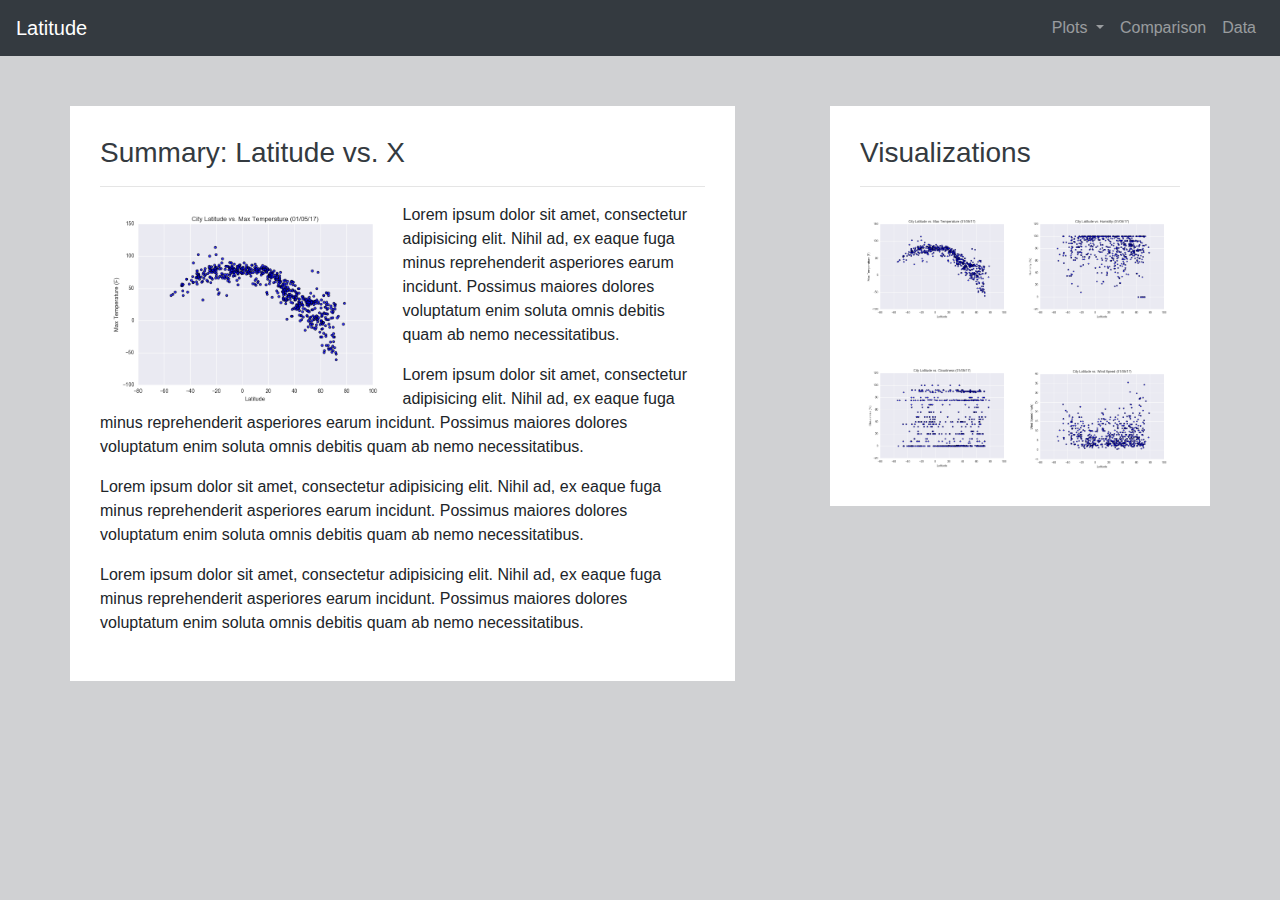
==== index.html @ f065cee0 "moved some files" ====
<!-- This is the landing page -->

<!DOCTYPE html>
<html lang="en">

<head>
    <meta charset="UTF-8">
    <title>Bootstrap Visualization Dashabord</title>
    <link rel="stylesheet" href="https://stackpath.bootstrapcdn.com/bootstrap/4.4.1/css/bootstrap.min.css" integrity="sha384-Vkoo8x4CGsO3+Hhxv8T/Q5PaXtkKtu6ug5TOeNV6gBiFeWPGFN9MuhOf23Q9Ifjh" crossorigin="anonymous">
    <link rel="stylesheet" href="style.css">
</head>

<body>

    <!-- Navigation bar code along with the drop down menu -->

    <nav class="navbar navbar-expand navbar-dark bg-dark">
        <div class="mx-auto order-0">
            <a class="navbar-brand mx-auto" href="index.html">Latitude</a>
            <button class="navbar-toggler" type="button" data-toggle="collapse" data-target=".dual-collapse2">
                <span class="navbar-toggler-icon"></span>
            </button>
        </div>
        <div class="navbar-collapse collapse w-100 order-3 dual-collapse2">
            <ul class="navbar-nav ml-auto">
                <li class="nav-item dropdown">
                    <a class="nav-link dropdown-toggle" href="#" id="navbarDropdown" role="button" data-toggle="dropdown" aria-haspopup="true" aria-expanded="false">
                      Plots
                    </a>
                    
                    <div class="dropdown-menu" aria-labelledby="navbarDropdown">
                      <a class="dropdown-item" href="#">Action</a>
                      <a class="dropdown-item" href="#">Another action</a>
                      <a class="dropdown-item" href="#">Something else here</a>
                    </div>                    
                </li>
                <li class="nav-item">
                    <a class="nav-link" href="comparison.html">Comparison</a>
                </li>
                <li class="nav-item">
                    <a class="nav-link" href="data.html">Data</a>
                </li>
            </ul>
        </div>
    </nav>

    <!-- Navigation bar code ends here -->

    <!-- Main content starts here -->
    <!-- Code for the summary text of the project -->

    <div class="container">
        <div class="row">
            <div id="main_text" class="col-xs-12 col-sm-12 col-md-7">
                <h3 class="card-title">Summary: Latitude vs. X</h3>
                <hr>
                <img src="./Resources/Assets/Images/Fig1.png" align="left" width="50%">
                <p>Lorem ipsum dolor sit amet, consectetur adipisicing elit. Nihil ad, ex eaque fuga minus reprehenderit asperiores earum incidunt. Possimus maiores dolores voluptatum enim soluta omnis debitis quam ab nemo necessitatibus.</p>
                <p>Lorem ipsum dolor sit amet, consectetur adipisicing elit. Nihil ad, ex eaque fuga minus reprehenderit asperiores earum incidunt. Possimus maiores dolores voluptatum enim soluta omnis debitis quam ab nemo necessitatibus.</p>
                <p>Lorem ipsum dolor sit amet, consectetur adipisicing elit. Nihil ad, ex eaque fuga minus reprehenderit asperiores earum incidunt. Possimus maiores dolores voluptatum enim soluta omnis debitis quam ab nemo necessitatibus.</p>
                <p>Lorem ipsum dolor sit amet, consectetur adipisicing elit. Nihil ad, ex eaque fuga minus reprehenderit asperiores earum incidunt. Possimus maiores dolores voluptatum enim soluta omnis debitis quam ab nemo necessitatibus.</p>
            </div>

            <div class="col-xs-12 col-sm-12 col-md-1"></div>

            <!-- Code for the visualization images -->

            <div id="side_box" class="col-xs-12 col-sm-12 col-md-4">
                <div class="box">
                    <h3 class="card-title">Visualizations</h3>
                    <hr>

                    <a href = "max_temp.html"><img id = "max_temp" src="./Resources/Assets/Images/Fig1.png" align="left" width="50%" style="margin-top: 10px; margin-bottom: 29px"></a>
                    <a href = "humidity.html"><img id = "humidity" src="./Resources/Assets/Images/Fig2.png" href = "#" align="right" width="50%" style="margin-top: 10px; margin-bottom: 30px"></a>
                    <a href = "cloudiness.html"><img id = "cloudiness" src="./Resources/Assets/Images/Fig3.png" href = "#" align="left" width="50%" style="margin-top: 10px; margin-bottom: 30px"></a>
                    <a href = "wind_speed.html"><img id = "wind_speed" src="./Resources/Assets/Images/Fig4.png" href = "#" align="right" width="50%" style="margin-top: 10px; margin-bottom: 30px"></a>
                </div>
            </div>
        </div>
    </div>    
</body>

</html>
---- style.css ----
body {
    background-color: #343a403b;
}

.container h3 {
    color: #343a40;
}

.row {
    align-self;
}

#main_text {
    margin-top: 50px;
    margin-bottom: 50px;
    padding: 30px;
    background-color: white;
}

#side_box {
    margin-top: 50px;
    padding: 30px;
    background-color: white;
    height: 400px;
}

.box a img:hover {
    border-style: solid; border-color:darkslategray;
}

.target {
    border-style: solid; border-color:darkslategray;
}

@media (max-width: 767px) {
    .box img {
        width: 25%;
    }

    #side_box {
        height: 200px;
    }

    .row {
        margin-bottom: 50px;
    }
}
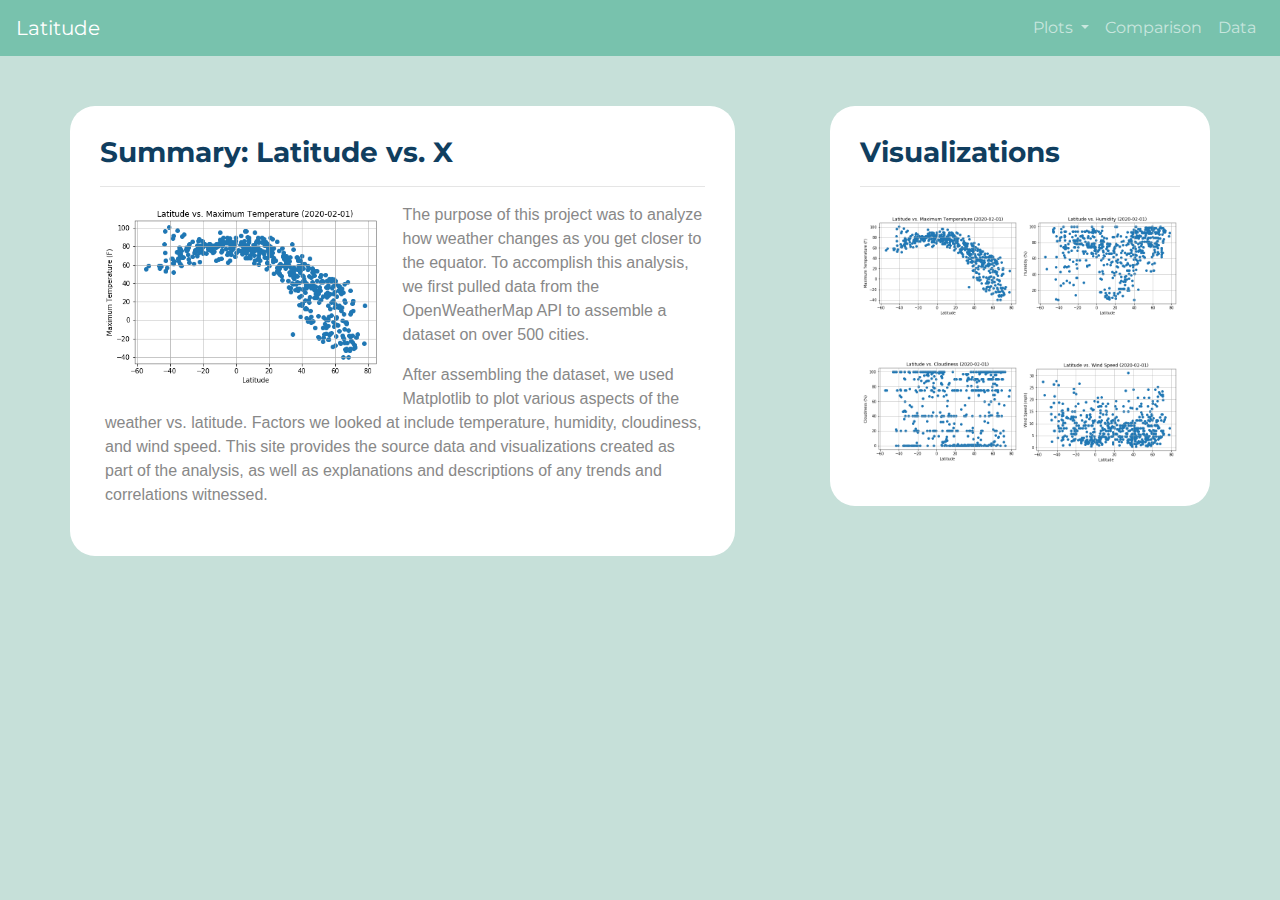
==== commit 5f9ff2e5: "uploading final code" ====
--- a/index.html
+++ b/index.html
@@ -5,8 +5,15 @@
 
 <head>
     <meta charset="UTF-8">
-    <title>Bootstrap Visualization Dashabord</title>
-    <link rel="stylesheet" href="https://stackpath.bootstrapcdn.com/bootstrap/4.4.1/css/bootstrap.min.css" integrity="sha384-Vkoo8x4CGsO3+Hhxv8T/Q5PaXtkKtu6ug5TOeNV6gBiFeWPGFN9MuhOf23Q9Ifjh" crossorigin="anonymous">
+    <meta http-equiv="X-UA-Compatible" content="ie=edge">
+    <meta name="viewport" content="width=device-width">
+    <title>Homepage Visualization Dashboard</title>
+    <!-- <link rel="stylesheet" href="https://stackpath.bootstrapcdn.com/bootstrap/4.4.1/css/bootstrap.min.css" integrity="sha384-Vkoo8x4CGsO3+Hhxv8T/Q5PaXtkKtu6ug5TOeNV6gBiFeWPGFN9MuhOf23Q9Ifjh" crossorigin="anonymous"> -->
+    
+    <script src="https://code.jquery.com/jquery-3.4.1.slim.min.js" integrity="sha384-J6qa4849blE2+poT4WnyKhv5vZF5SrPo0iEjwBvKU7imGFAV0wwj1yYfoRSJoZ+n" crossorigin="anonymous"></script>
+    <script src="https://cdn.jsdelivr.net/npm/popper.js@1.16.0/dist/umd/popper.min.js" integrity="sha384-Q6E9RHvbIyZFJoft+2mJbHaEWldlvI9IOYy5n3zV9zzTtmI3UksdQRVvoxMfooAo" crossorigin="anonymous"></script>
+    <script src="https://stackpath.bootstrapcdn.com/bootstrap/4.4.1/js/bootstrap.min.js" integrity="sha384-wfSDF2E50Y2D1uUdj0O3uMBJnjuUD4Ih7YwaYd1iqfktj0Uod8GCExl3Og8ifwB6" crossorigin="anonymous"></script>
+    <link rel="stylesheet" href="bootstrap.min.css">
     <link rel="stylesheet" href="style.css">
 </head>
 
@@ -14,7 +21,7 @@
 
     <!-- Navigation bar code along with the drop down menu -->
 
-    <nav class="navbar navbar-expand navbar-dark bg-dark">
+    <nav class="navbar navbar-expand-lg navbar-dark bg-primary">
         <div class="mx-auto order-0">
             <a class="navbar-brand mx-auto" href="index.html">Latitude</a>
             <button class="navbar-toggler" type="button" data-toggle="collapse" data-target=".dual-collapse2">
@@ -25,14 +32,14 @@
             <ul class="navbar-nav ml-auto">
                 <li class="nav-item dropdown">
                     <a class="nav-link dropdown-toggle" href="#" id="navbarDropdown" role="button" data-toggle="dropdown" aria-haspopup="true" aria-expanded="false">
-                      Plots
-                    </a>
-                    
-                    <div class="dropdown-menu" aria-labelledby="navbarDropdown">
-                      <a class="dropdown-item" href="#">Action</a>
-                      <a class="dropdown-item" href="#">Another action</a>
-                      <a class="dropdown-item" href="#">Something else here</a>
-                    </div>                    
+                        Plots
+                      </a>
+                      <div class="dropdown-menu" aria-labelledby="navbarDropdown">
+                        <a class="dropdown-item" href="max_temp.html">Maximum Temperature</a>
+                        <a class="dropdown-item" href="humidity.html">Humidity</a>
+                        <a class="dropdown-item" href="cloudiness.html">Cloudiness</a>
+                        <a class="dropdown-item" href="wind_speed.html">Wind Speed</a>
+                      </div>
                 </li>
                 <li class="nav-item">
                     <a class="nav-link" href="comparison.html">Comparison</a>
@@ -54,11 +61,17 @@
             <div id="main_text" class="col-xs-12 col-sm-12 col-md-7">
                 <h3 class="card-title">Summary: Latitude vs. X</h3>
                 <hr>
-                <img src="./Resources/Assets/Images/Fig1.png" align="left" width="50%">
-                <p>Lorem ipsum dolor sit amet, consectetur adipisicing elit. Nihil ad, ex eaque fuga minus reprehenderit asperiores earum incidunt. Possimus maiores dolores voluptatum enim soluta omnis debitis quam ab nemo necessitatibus.</p>
-                <p>Lorem ipsum dolor sit amet, consectetur adipisicing elit. Nihil ad, ex eaque fuga minus reprehenderit asperiores earum incidunt. Possimus maiores dolores voluptatum enim soluta omnis debitis quam ab nemo necessitatibus.</p>
-                <p>Lorem ipsum dolor sit amet, consectetur adipisicing elit. Nihil ad, ex eaque fuga minus reprehenderit asperiores earum incidunt. Possimus maiores dolores voluptatum enim soluta omnis debitis quam ab nemo necessitatibus.</p>
-                <p>Lorem ipsum dolor sit amet, consectetur adipisicing elit. Nihil ad, ex eaque fuga minus reprehenderit asperiores earum incidunt. Possimus maiores dolores voluptatum enim soluta omnis debitis quam ab nemo necessitatibus.</p>
+                <img src="./Resources/Assets/Images/Fig1.png" align="left" width="50%" style="padding-right: 20px">
+                <p>The purpose of this project was to analyze how weather changes as you get closer
+                     to the equator. To accomplish this analysis, we first pulled data from the 
+                     OpenWeatherMap API to assemble a dataset on over 500 cities.
+                </p>
+                <p>After assembling the dataset, we used Matplotlib to plot various aspects
+                     of the weather vs. latitude. Factors we looked at include temperature, 
+                     humidity, cloudiness, and wind speed. This site provides the source data 
+                     and visualizations created as part of the analysis, as well as explanations 
+                     and descriptions of any trends and correlations witnessed.
+                </p>
             </div>
 
             <div class="col-xs-12 col-sm-12 col-md-1"></div>
@@ -69,11 +82,10 @@
                 <div class="box">
                     <h3 class="card-title">Visualizations</h3>
                     <hr>
-
-                    <a href = "max_temp.html"><img id = "max_temp" src="./Resources/Assets/Images/Fig1.png" align="left" width="50%" style="margin-top: 10px; margin-bottom: 29px"></a>
-                    <a href = "humidity.html"><img id = "humidity" src="./Resources/Assets/Images/Fig2.png" href = "#" align="right" width="50%" style="margin-top: 10px; margin-bottom: 30px"></a>
-                    <a href = "cloudiness.html"><img id = "cloudiness" src="./Resources/Assets/Images/Fig3.png" href = "#" align="left" width="50%" style="margin-top: 10px; margin-bottom: 30px"></a>
-                    <a href = "wind_speed.html"><img id = "wind_speed" src="./Resources/Assets/Images/Fig4.png" href = "#" align="right" width="50%" style="margin-top: 10px; margin-bottom: 30px"></a>
+                    <a href = "max_temp.html"><img id = "max_temp" src="./Resources/Assets/Images/Fig1.png" align="left" width="50%" style="margin-top: 10px; margin-bottom: 29px" title="Maximum Temperature"/></a>
+                    <a href = "humidity.html"><img id = "humidity" src="./Resources/Assets/Images/Fig2.png" href = "#" align="right" width="50%" style="margin-top: 10px; margin-bottom: 30px" title="Humidity"/></a>  
+                    <a href = "cloudiness.html"><img id = "cloudiness" src="./Resources/Assets/Images/Fig3.png" href = "#" align="left" width="50%" style="margin-top: 10px; margin-bottom: 30px" title="Cloudiness"/></a>
+                    <a href = "wind_speed.html"><img id = "wind_speed" src="./Resources/Assets/Images/Fig4.png" href = "#" align="right" width="50%" style="margin-top: 10px; margin-bottom: 30px" title="Wind Speed"/></a>
                 </div>
             </div>
         </div>
--- a/style.css
+++ b/style.css
@@ -1,35 +1,103 @@
 body {
-    background-color: #343a403b;
+    background-color: #c6e0d9;
+}
+
+.container {
+    max-width: vmax;
+    min-width: vmin;
+    margin-bottom: 50px;
 }
 
 .container h3 {
-    color: #343a40;
+    color: #103e5f;
+    font-weight: bold;
 }
 
-.row {
-    align-self;
+.container h2 {
+    color: #103e5f;
+    font-weight: bold;
+}
+
+.container3 .row {
+    margin-top: 30px;
+    margin-left: 20px;
+    margin-right: 20px;
+}
+
+.container3 .row h4 {
+    text-align: center;
+    font-weight: bold;
+    color: #103e5f;
+}
+
+.dropdown-menu {
+    background-color: #343a40;
+    border-style: none;
+}
+
+.dropdown-item {
+    color: white;
+}
+
+table {
+    margin-top: 2em;
 }
 
 #main_text {
     margin-top: 50px;
-    margin-bottom: 50px;
     padding: 30px;
     background-color: white;
+    border-radius: 25px;
+}
+
+#comparison {
+    margin-top: 50px;
+    padding: 30px;
+    background-color: white;
+    border-radius: 25px;
+}
+
+p {
+    margin-left: 5px;
 }
 
 #side_box {
     margin-top: 50px;
+    margin-bottom: 50px;
     padding: 30px;
     background-color: white;
     height: 400px;
+    border-radius: 25px;
 }
 
 .box a img:hover {
-    border-style: solid; border-color:darkslategray;
+    border-style: solid;
+    border-width: 1px;
+    border-color: #343a403b;
 }
 
 .target {
-    border-style: solid; border-color:darkslategray;
+    border-style: solid;
+    border-color:#343a40;
+}
+
+
+@media (max-width: 991px) {
+    #side_box {
+        height: 350px;
+    }
+
+    #main_text {
+        margin-top: 50px;
+        padding: 30px;
+        background-color: white;
+    }
+    
+    #comparison {
+        margin-top: 50px;
+        padding: 20px;
+        background-color: white;
+    }
 }
 
 @media (max-width: 767px) {
@@ -38,10 +106,22 @@
     }
 
     #side_box {
-        height: 200px;
+        height: 230px;
     }
 
     .row {
         margin-bottom: 50px;
     }
+
+    #main_text {
+        margin-top: 50px;
+        padding: 30px;
+        background-color: white;
+    }
+    
+    #comparison {
+        margin-top: 50px;
+        padding: 30px;
+        background-color: white;
+    }    
 }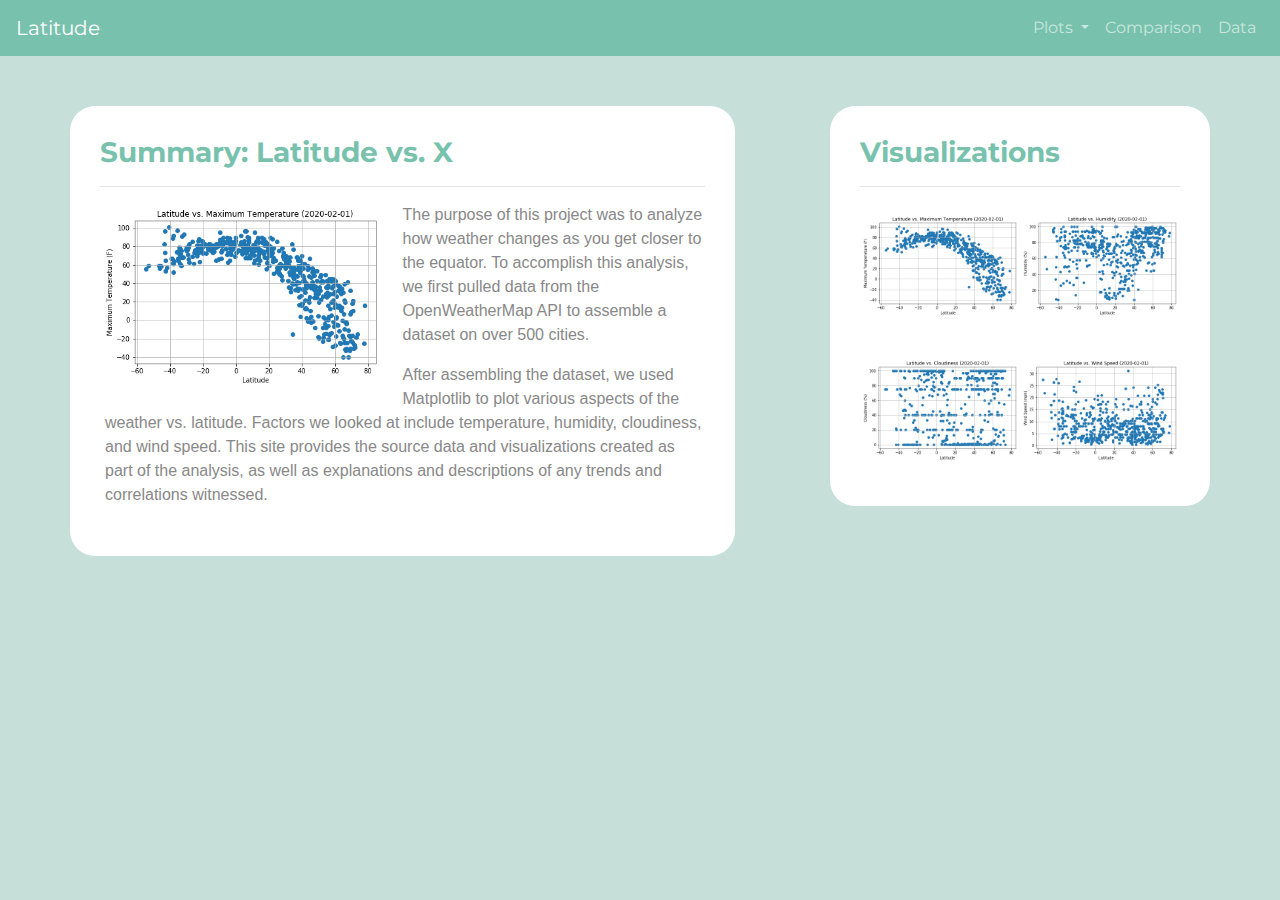
==== commit 36fa1aaf: "updated some codes" ====
--- a/index.html
+++ b/index.html
@@ -8,7 +8,6 @@
     <meta http-equiv="X-UA-Compatible" content="ie=edge">
     <meta name="viewport" content="width=device-width">
     <title>Homepage Visualization Dashboard</title>
-    <!-- <link rel="stylesheet" href="https://stackpath.bootstrapcdn.com/bootstrap/4.4.1/css/bootstrap.min.css" integrity="sha384-Vkoo8x4CGsO3+Hhxv8T/Q5PaXtkKtu6ug5TOeNV6gBiFeWPGFN9MuhOf23Q9Ifjh" crossorigin="anonymous"> -->
     
     <script src="https://code.jquery.com/jquery-3.4.1.slim.min.js" integrity="sha384-J6qa4849blE2+poT4WnyKhv5vZF5SrPo0iEjwBvKU7imGFAV0wwj1yYfoRSJoZ+n" crossorigin="anonymous"></script>
     <script src="https://cdn.jsdelivr.net/npm/popper.js@1.16.0/dist/umd/popper.min.js" integrity="sha384-Q6E9RHvbIyZFJoft+2mJbHaEWldlvI9IOYy5n3zV9zzTtmI3UksdQRVvoxMfooAo" crossorigin="anonymous"></script>
@@ -82,10 +81,10 @@
                 <div class="box">
                     <h3 class="card-title">Visualizations</h3>
                     <hr>
-                    <a href = "max_temp.html"><img id = "max_temp" src="./Resources/Assets/Images/Fig1.png" align="left" width="50%" style="margin-top: 10px; margin-bottom: 29px" title="Maximum Temperature"/></a>
+                    <a href = "max_temp.html"><img id = "max_temp" src="./Resources/Assets/Images/Fig1.png" align="left" width="50%" style="margin-top: 10px; margin-bottom: 28px" title="Maximum Temperature"/></a>
                     <a href = "humidity.html"><img id = "humidity" src="./Resources/Assets/Images/Fig2.png" href = "#" align="right" width="50%" style="margin-top: 10px; margin-bottom: 30px" title="Humidity"/></a>  
                     <a href = "cloudiness.html"><img id = "cloudiness" src="./Resources/Assets/Images/Fig3.png" href = "#" align="left" width="50%" style="margin-top: 10px; margin-bottom: 30px" title="Cloudiness"/></a>
-                    <a href = "wind_speed.html"><img id = "wind_speed" src="./Resources/Assets/Images/Fig4.png" href = "#" align="right" width="50%" style="margin-top: 10px; margin-bottom: 30px" title="Wind Speed"/></a>
+                    <a href = "wind_speed.html"><img id = "wind_speed" src="./Resources/Assets/Images/Fig4.png" href = "#" align="right" width="50%" style="margin-top: 8px; margin-bottom: 30px" title="Wind Speed"/></a>
                 </div>
             </div>
         </div>
--- a/style.css
+++ b/style.css
@@ -3,19 +3,19 @@
 }
 
 .container {
+    width: 100%;
     max-width: vmax;
-    min-width: vmin;
     margin-bottom: 50px;
 }
 
 .container h3 {
-    color: #103e5f;
-    font-weight: bold;
+    color: #78c2ad;
+    font-weight: bolder;
 }
 
 .container h2 {
-    color: #103e5f;
-    font-weight: bold;
+    color: #78c2ad;
+    font-weight: bolder;
 }
 
 .container3 .row {
@@ -26,8 +26,8 @@
 
 .container3 .row h4 {
     text-align: center;
-    font-weight: bold;
-    color: #103e5f;
+    font-weight: bolder;
+    color: #78c2ad;
 }
 
 .dropdown-menu {
@@ -72,15 +72,15 @@
 
 .box a img:hover {
     border-style: solid;
-    border-width: 1px;
-    border-color: #343a403b;
+    border-width: 2px;
+    border-color: #78c2ad;
 }
 
 .target {
     border-style: solid;
-    border-color:#343a40;
+    border-width: 2px;
+    border-color:#f3969a;
 }
-
 
 @media (max-width: 991px) {
     #side_box {
